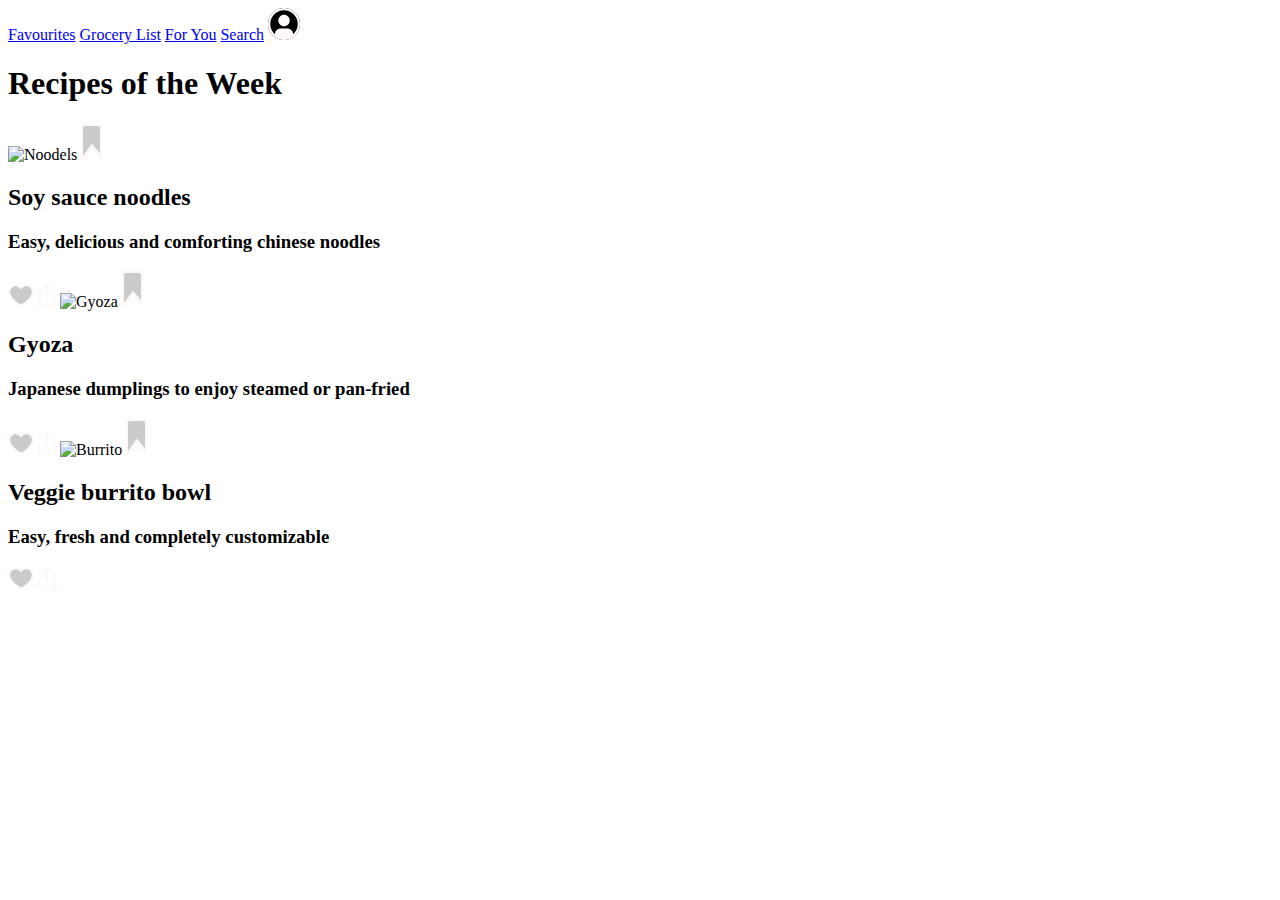
==== index.html @ f01e0eab "Initial commit" ====
<!DOCTYPE html>
<html lang="en">
  <head>
    <meta charset="UTF-8" />
    <meta name="viewport" content="width=device-width, initial-scale=1.0" />
    <title>Kitchen Digest</title>
    <link rel="stylesheet" href="stylesheet.css" />
  </head>

  <div>
    <nav>
      <a href="/Favourites/">Favourites</a>
      <a href="/Grocery/">Grocery List</a>
      <a href="/For-You/">For You</a>
      <a href="/Search/">Search</a>
      <dialog id="modal">
        <form method="dialog">
          <div>
            <button class="close">x</button>
          </div>
            <label for="email">Email</label>
            <input type="text" name="email" id="email" autocomplete="email" />
            <label for="password">Password</label>
            <input type="text" name="password" id="password" autocomplete="current-password" />
            <button>Log in</button>
        </form>
      </dialog>
      
      <a href="#modal" class="MainNavText">
        <svg
          width="32"
          height="32"
          viewBox="0 0 32 32"
          fill="none"
          xmlns="http://www.w3.org/2000/svg">
          <circle cx="16" cy="16" r="16" fill="#000000" />
          <path
            fill-rule="evenodd"
            clip-rule="evenodd"
            d="M7.11089 2.69649C9.74208 0.938384 12.8355 0 16 0C20.242 0.00483968 24.3089 1.6921 27.3084 4.69164C30.3079 7.69117 31.9952 11.758 32 16C32 19.1645 31.0617 22.2579 29.3035 24.8891C27.5454 27.5203 25.0466 29.5711 22.123 30.7821C19.1993 31.9931 15.9823 32.3099 12.8786 31.6926C9.77488 31.0752 6.92394 29.5513 4.6863 27.3137C2.44866 25.0761 0.924807 22.2251 0.307443 19.1214C-0.309921 16.0177 0.00693255 12.8007 1.21794 9.87706C2.42894 6.95345 4.4797 4.45459 7.11089 2.69649ZM23.4331 22.219C24.5002 23.272 25.111 24.7021 25.1337 26.2011H25.1349C27.2074 24.3506 28.6689 21.9141 29.3259 19.2145C29.983 16.5148 29.8045 13.6792 28.8142 11.0833C27.8238 8.48728 26.0683 6.25333 23.7802 4.67722C21.492 3.1011 18.7791 2.25717 16.0006 2.25717C13.2221 2.25717 10.5092 3.1011 8.22101 4.67722C5.93284 6.25333 4.17736 8.48728 3.18703 11.0833C2.19669 13.6792 2.01822 16.5148 2.67525 19.2145C3.33227 21.9141 4.7938 24.3506 6.8663 26.2011C6.88908 24.7021 7.49983 23.272 8.56697 22.219C9.63412 21.1659 11.0722 20.5742 12.5714 20.5714H19.4286C20.9278 20.5742 22.3659 21.1659 23.4331 22.219ZM12.8253 7.82021C13.765 7.19232 14.8698 6.85718 16 6.85718C17.5155 6.85718 18.969 7.45922 20.0406 8.53085C21.1123 9.60249 21.7143 11.0559 21.7143 12.5715C21.7143 13.7016 21.3792 14.8064 20.7513 15.7461C20.1234 16.6859 19.2309 17.4183 18.1868 17.8508C17.1426 18.2833 15.9937 18.3964 14.8852 18.1759C13.7767 17.9555 12.7585 17.4112 11.9594 16.6121C11.1602 15.8129 10.616 14.7947 10.3955 13.6863C10.175 12.5778 10.2882 11.4288 10.7207 10.3847C11.1532 9.34055 11.8856 8.4481 12.8253 7.82021Z"
            fill="#FFF8F8" />
        </svg>
      </a>
      
    </nav>
  </div>

  <body>
    <div>
      <h1>Recipes of the Week</h1>
    </div>
    <img
      src="/Users/stefano/Desktop/WD Learning/KD/img/200730_Soy-Sauce-Noodles_550 1.png"
      alt="Noodels" />
    <svg
      width="21"
      height="36"
      viewBox="0 0 21 36"
      fill="none"
      xmlns="http://www.w3.org/2000/svg">
      <path
        d="M0 4.19056L0.0102194 34.9516C0.0100923 35.1335 0.0552001 35.3123 0.141103 35.4705C0.227006 35.6286 0.350742 35.7606 0.500132 35.8534C0.649522 35.9462 0.819415 35.9967 0.993089 35.9998C1.16676 36.003 1.33823 35.9587 1.49061 35.8714L11.0029 22.8158L19.5252 33.3967C19.6776 33.484 19.849 33.5282 20.0227 33.5251C20.1964 33.5219 20.3663 33.4714 20.5157 33.3786C20.6651 33.2858 20.7888 33.1538 20.8747 32.9957C20.9606 32.8376 21.0057 32.6588 21.0056 32.4768V4.19056C21.0056 3.07915 20.584 2.01327 19.8337 1.22739C19.0833 0.441504 18.0657 0 17.0045 0H4.00106C2.93991 0 1.92223 0.441504 1.17188 1.22739C0.421539 2.01327 0 3.07915 0 4.19056Z"
        fill="#5C5C5C"
        fill-opacity="0.32" />
      <path
        d="M1.01104 35L1.01045 35.032L1.01047 35.032L1.01104 35ZM1.01104 35C1.00966 35 1.00835 35 1.0071 35.0001L1.01104 35ZM1.01045 35.0321L1.01047 35.032L1.01043 35.0344L1.01041 35.0344L1.01045 35.0321ZM11.7789 22.1886L10.9602 21.1719L10.1917 22.227L1.01018 34.832L1 4.19056C1 4.19051 1 4.19027 1 4.19023C1.00004 3.32946 1.32688 2.51298 1.89493 1.91785C2.46151 1.32428 3.21976 1 4 1H17C17.7802 1 18.5385 1.32428 19.1051 1.91785C19.6732 2.51301 20 3.32974 20 4.19056V32.3983L11.7789 22.1886ZM19.9998 32.5596L19.9998 32.5597L19.9998 32.5573L19.9998 32.5596Z"
        stroke="#FFF8F8"
        stroke-width="2" />
    </svg>

    <h2>Soy sauce noodles</h2>
    <h3 class="description">Easy, delicious and comforting chinese noodles</h3>
    <svg
      id="like"
      width="26"
      height="23"
      viewBox="0 0 26 23"
      fill="none"
      xmlns="http://www.w3.org/2000/svg">
      <path
        d="M7.6 1C3.955 1 1 3.955 1 7.6C1 14.2 8.8 20.2 13 21.5956C17.2 20.2 25 14.2 25 7.6C25 3.955 22.045 1 18.4 1C16.168 1 14.194 2.1082 13 3.8044C12.3914 2.93752 11.5829 2.23005 10.6429 1.74189C9.70294 1.25373 8.65918 0.999253 7.6 1Z"
        fill="#5C5C5C"
        fill-opacity="0.32"
        stroke="#FFF8F8"
        stroke-width="2"
        stroke-linecap="round"
        stroke-linejoin="round" />
      <path
        d="M7.6 1C3.955 1 1 3.955 1 7.6C1 14.2 8.8 20.2 13 21.5956C17.2 20.2 25 14.2 25 7.6C25 3.955 22.045 1 18.4 1C16.168 1 14.194 2.1082 13 3.8044C12.3914 2.93752 11.5829 2.23005 10.6429 1.74189C9.70294 1.25373 8.65918 0.999253 7.6 1Z"
        stroke="#FFF8F8"
        stroke-width="2"
        stroke-linecap="round"
        stroke-linejoin="round" />
    </svg>
    <svg
      id="share"
      width="18"
      height="24"
      viewBox="0 0 18 24"
      fill="none"
      xmlns="http://www.w3.org/2000/svg">
      <path
        d="M8.89919 16.2132C8.58401 16.2132 8.32 16.1064 8.10716 15.8928C7.89358 15.68 7.78679 15.416 7.78679 15.1008V3.78216L6.78563 4.78331C6.58169 4.98725 6.32695 5.08922 6.02141 5.08922C5.71513 5.08922 5.45075 4.97798 5.22827 4.7555C5.02433 4.53302 4.92236 4.26864 4.92236 3.96236C4.92236 3.65683 5.02433 3.40209 5.22827 3.19815L8.12051 0.30591C8.21321 0.21321 8.32927 0.13905 8.46869 0.0834299C8.60737 0.02781 8.75087 0 8.89919 0C9.04751 0 9.19138 0.02781 9.3308 0.0834299C9.46948 0.13905 9.58517 0.21321 9.67787 0.30591L12.5701 3.19815C12.7926 3.42063 12.9038 3.68946 12.9038 4.00464C12.9038 4.31981 12.7926 4.57937 12.5701 4.78331C12.3476 4.98725 12.0836 5.08922 11.7781 5.08922C11.4718 5.08922 11.2167 4.98725 11.0127 4.78331L10.0116 3.78216V15.1008C10.0116 15.416 9.90517 15.68 9.69233 15.8928C9.47875 16.1064 9.21437 16.2132 8.89919 16.2132ZM2.2248 24C1.61298 24 1.08941 23.7823 0.65409 23.347C0.21803 22.911 0 22.387 0 21.7752V9.53882C0 8.927 0.21803 8.40306 0.65409 7.967C1.08941 7.53168 1.61298 7.31402 2.2248 7.31402H4.44959C4.76477 7.31402 5.02915 7.42044 5.24273 7.63328C5.45557 7.84686 5.56199 8.11124 5.56199 8.42642C5.56199 8.7416 5.45557 9.00561 5.24273 9.21845C5.02915 9.43203 4.76477 9.53882 4.44959 9.53882H2.2248V21.7752H15.5736V9.53882H13.3488C13.0336 9.53882 12.7696 9.43203 12.5568 9.21845C12.3432 9.00561 12.2364 8.7416 12.2364 8.42642C12.2364 8.11124 12.3432 7.84686 12.5568 7.63328C12.7696 7.42044 13.0336 7.31402 13.3488 7.31402H15.5736C16.1854 7.31402 16.7093 7.53168 17.1454 7.967C17.5807 8.40306 17.7984 8.927 17.7984 9.53882V21.7752C17.7984 22.387 17.5807 22.911 17.1454 23.347C16.7093 23.7823 16.1854 24 15.5736 24H2.2248Z"
        fill="#FFF8F8" />
    </svg>

    <img
      src="/Users/stefano/Desktop/WD Learning/KD/img/gyoza_rezept_03 1.png"
      alt="Gyoza" />
    <svg
      id="Bookmark"
      width="21"
      height="36"
      viewBox="0 0 21 36"
      fill="none"
      xmlns="http://www.w3.org/2000/svg">
      <path
        d="M0 4.19056L0.0102194 34.9516C0.0100923 35.1335 0.0552001 35.3123 0.141103 35.4705C0.227006 35.6286 0.350742 35.7606 0.500132 35.8534C0.649522 35.9462 0.819415 35.9967 0.993089 35.9998C1.16676 36.003 1.33823 35.9587 1.49061 35.8714L11.0029 22.8158L19.5252 33.3967C19.6776 33.484 19.849 33.5282 20.0227 33.5251C20.1964 33.5219 20.3663 33.4714 20.5157 33.3786C20.6651 33.2858 20.7888 33.1538 20.8747 32.9957C20.9606 32.8376 21.0057 32.6588 21.0056 32.4768V4.19056C21.0056 3.07915 20.584 2.01327 19.8337 1.22739C19.0833 0.441504 18.0657 0 17.0045 0H4.00106C2.93991 0 1.92223 0.441504 1.17188 1.22739C0.421539 2.01327 0 3.07915 0 4.19056Z"
        fill="#5C5C5C"
        fill-opacity="0.32" />
      <path
        d="M1.01104 35L1.01045 35.032L1.01047 35.032L1.01104 35ZM1.01104 35C1.00966 35 1.00835 35 1.0071 35.0001L1.01104 35ZM1.01045 35.0321L1.01047 35.032L1.01043 35.0344L1.01041 35.0344L1.01045 35.0321ZM11.7789 22.1886L10.9602 21.1719L10.1917 22.227L1.01018 34.832L1 4.19056C1 4.19051 1 4.19027 1 4.19023C1.00004 3.32946 1.32688 2.51298 1.89493 1.91785C2.46151 1.32428 3.21976 1 4 1H17C17.7802 1 18.5385 1.32428 19.1051 1.91785C19.6732 2.51301 20 3.32974 20 4.19056V32.3983L11.7789 22.1886ZM19.9998 32.5596L19.9998 32.5597L19.9998 32.5573L19.9998 32.5596Z"
        stroke="#FFF8F8"
        stroke-width="2" />
    </svg>

    <h2>Gyoza</h2>
    <h3 class="description">
      Japanese dumplings to enjoy steamed or pan-fried
    </h3>
    <svg
      id="like"
      width="26"
      height="23"
      viewBox="0 0 26 23"
      fill="none"
      xmlns="http://www.w3.org/2000/svg">
      <path
        d="M7.6 1C3.955 1 1 3.955 1 7.6C1 14.2 8.8 20.2 13 21.5956C17.2 20.2 25 14.2 25 7.6C25 3.955 22.045 1 18.4 1C16.168 1 14.194 2.1082 13 3.8044C12.3914 2.93752 11.5829 2.23005 10.6429 1.74189C9.70294 1.25373 8.65918 0.999253 7.6 1Z"
        fill="#5C5C5C"
        fill-opacity="0.32"
        stroke="#FFF8F8"
        stroke-width="2"
        stroke-linecap="round"
        stroke-linejoin="round" />
      <path
        d="M7.6 1C3.955 1 1 3.955 1 7.6C1 14.2 8.8 20.2 13 21.5956C17.2 20.2 25 14.2 25 7.6C25 3.955 22.045 1 18.4 1C16.168 1 14.194 2.1082 13 3.8044C12.3914 2.93752 11.5829 2.23005 10.6429 1.74189C9.70294 1.25373 8.65918 0.999253 7.6 1Z"
        stroke="#FFF8F8"
        stroke-width="2"
        stroke-linecap="round"
        stroke-linejoin="round" />
    </svg>
    <svg
      id="share"
      width="18"
      height="24"
      viewBox="0 0 18 24"
      fill="none"
      xmlns="http://www.w3.org/2000/svg">
      <path
        d="M8.89919 16.2132C8.58401 16.2132 8.32 16.1064 8.10716 15.8928C7.89358 15.68 7.78679 15.416 7.78679 15.1008V3.78216L6.78563 4.78331C6.58169 4.98725 6.32695 5.08922 6.02141 5.08922C5.71513 5.08922 5.45075 4.97798 5.22827 4.7555C5.02433 4.53302 4.92236 4.26864 4.92236 3.96236C4.92236 3.65683 5.02433 3.40209 5.22827 3.19815L8.12051 0.30591C8.21321 0.21321 8.32927 0.13905 8.46869 0.0834299C8.60737 0.02781 8.75087 0 8.89919 0C9.04751 0 9.19138 0.02781 9.3308 0.0834299C9.46948 0.13905 9.58517 0.21321 9.67787 0.30591L12.5701 3.19815C12.7926 3.42063 12.9038 3.68946 12.9038 4.00464C12.9038 4.31981 12.7926 4.57937 12.5701 4.78331C12.3476 4.98725 12.0836 5.08922 11.7781 5.08922C11.4718 5.08922 11.2167 4.98725 11.0127 4.78331L10.0116 3.78216V15.1008C10.0116 15.416 9.90517 15.68 9.69233 15.8928C9.47875 16.1064 9.21437 16.2132 8.89919 16.2132ZM2.2248 24C1.61298 24 1.08941 23.7823 0.65409 23.347C0.21803 22.911 0 22.387 0 21.7752V9.53882C0 8.927 0.21803 8.40306 0.65409 7.967C1.08941 7.53168 1.61298 7.31402 2.2248 7.31402H4.44959C4.76477 7.31402 5.02915 7.42044 5.24273 7.63328C5.45557 7.84686 5.56199 8.11124 5.56199 8.42642C5.56199 8.7416 5.45557 9.00561 5.24273 9.21845C5.02915 9.43203 4.76477 9.53882 4.44959 9.53882H2.2248V21.7752H15.5736V9.53882H13.3488C13.0336 9.53882 12.7696 9.43203 12.5568 9.21845C12.3432 9.00561 12.2364 8.7416 12.2364 8.42642C12.2364 8.11124 12.3432 7.84686 12.5568 7.63328C12.7696 7.42044 13.0336 7.31402 13.3488 7.31402H15.5736C16.1854 7.31402 16.7093 7.53168 17.1454 7.967C17.5807 8.40306 17.7984 8.927 17.7984 9.53882V21.7752C17.7984 22.387 17.5807 22.911 17.1454 23.347C16.7093 23.7823 16.1854 24 15.5736 24H2.2248Z"
        fill="#FFF8F8" />
    </svg>

    <img
      src="/Users/stefano/Desktop/WD Learning/KD/img/instant-pot-vegan-burrito-bowls 1.png"
      alt="Burrito" />

    <svg
      id="Bookmark"
      width="21"
      height="36"
      viewBox="0 0 21 36"
      fill="none"
      xmlns="http://www.w3.org/2000/svg">
      <path
        d="M0 4.19056L0.0102194 34.9516C0.0100923 35.1335 0.0552001 35.3123 0.141103 35.4705C0.227006 35.6286 0.350742 35.7606 0.500132 35.8534C0.649522 35.9462 0.819415 35.9967 0.993089 35.9998C1.16676 36.003 1.33823 35.9587 1.49061 35.8714L11.0029 22.8158L19.5252 33.3967C19.6776 33.484 19.849 33.5282 20.0227 33.5251C20.1964 33.5219 20.3663 33.4714 20.5157 33.3786C20.6651 33.2858 20.7888 33.1538 20.8747 32.9957C20.9606 32.8376 21.0057 32.6588 21.0056 32.4768V4.19056C21.0056 3.07915 20.584 2.01327 19.8337 1.22739C19.0833 0.441504 18.0657 0 17.0045 0H4.00106C2.93991 0 1.92223 0.441504 1.17188 1.22739C0.421539 2.01327 0 3.07915 0 4.19056Z"
        fill="#5C5C5C"
        fill-opacity="0.32" />
      <path
        d="M1.01104 35L1.01045 35.032L1.01047 35.032L1.01104 35ZM1.01104 35C1.00966 35 1.00835 35 1.0071 35.0001L1.01104 35ZM1.01045 35.0321L1.01047 35.032L1.01043 35.0344L1.01041 35.0344L1.01045 35.0321ZM11.7789 22.1886L10.9602 21.1719L10.1917 22.227L1.01018 34.832L1 4.19056C1 4.19051 1 4.19027 1 4.19023C1.00004 3.32946 1.32688 2.51298 1.89493 1.91785C2.46151 1.32428 3.21976 1 4 1H17C17.7802 1 18.5385 1.32428 19.1051 1.91785C19.6732 2.51301 20 3.32974 20 4.19056V32.3983L11.7789 22.1886ZM19.9998 32.5596L19.9998 32.5597L19.9998 32.5573L19.9998 32.5596Z"
        stroke="#FFF8F8"
        stroke-width="2" />
    </svg>

    <h2>Veggie burrito bowl</h2>
    <h3 class="description">Easy, fresh and completely customizable</h3>
    <svg
      id="like"
      width="26"
      height="23"
      viewBox="0 0 26 23"
      fill="none"
      xmlns="http://www.w3.org/2000/svg">
      <path
        d="M7.6 1C3.955 1 1 3.955 1 7.6C1 14.2 8.8 20.2 13 21.5956C17.2 20.2 25 14.2 25 7.6C25 3.955 22.045 1 18.4 1C16.168 1 14.194 2.1082 13 3.8044C12.3914 2.93752 11.5829 2.23005 10.6429 1.74189C9.70294 1.25373 8.65918 0.999253 7.6 1Z"
        fill="#5C5C5C"
        fill-opacity="0.32"
        stroke="#FFF8F8"
        stroke-width="2"
        stroke-linecap="round"
        stroke-linejoin="round" />
      <path
        d="M7.6 1C3.955 1 1 3.955 1 7.6C1 14.2 8.8 20.2 13 21.5956C17.2 20.2 25 14.2 25 7.6C25 3.955 22.045 1 18.4 1C16.168 1 14.194 2.1082 13 3.8044C12.3914 2.93752 11.5829 2.23005 10.6429 1.74189C9.70294 1.25373 8.65918 0.999253 7.6 1Z"
        stroke="#FFF8F8"
        stroke-width="2"
        stroke-linecap="round"
        stroke-linejoin="round" />
    </svg>
    <svg
      id="share"
      width="18"
      height="24"
      viewBox="0 0 18 24"
      fill="none"
      xmlns="http://www.w3.org/2000/svg">
      <path
        d="M8.89919 16.2132C8.58401 16.2132 8.32 16.1064 8.10716 15.8928C7.89358 15.68 7.78679 15.416 7.78679 15.1008V3.78216L6.78563 4.78331C6.58169 4.98725 6.32695 5.08922 6.02141 5.08922C5.71513 5.08922 5.45075 4.97798 5.22827 4.7555C5.02433 4.53302 4.92236 4.26864 4.92236 3.96236C4.92236 3.65683 5.02433 3.40209 5.22827 3.19815L8.12051 0.30591C8.21321 0.21321 8.32927 0.13905 8.46869 0.0834299C8.60737 0.02781 8.75087 0 8.89919 0C9.04751 0 9.19138 0.02781 9.3308 0.0834299C9.46948 0.13905 9.58517 0.21321 9.67787 0.30591L12.5701 3.19815C12.7926 3.42063 12.9038 3.68946 12.9038 4.00464C12.9038 4.31981 12.7926 4.57937 12.5701 4.78331C12.3476 4.98725 12.0836 5.08922 11.7781 5.08922C11.4718 5.08922 11.2167 4.98725 11.0127 4.78331L10.0116 3.78216V15.1008C10.0116 15.416 9.90517 15.68 9.69233 15.8928C9.47875 16.1064 9.21437 16.2132 8.89919 16.2132ZM2.2248 24C1.61298 24 1.08941 23.7823 0.65409 23.347C0.21803 22.911 0 22.387 0 21.7752V9.53882C0 8.927 0.21803 8.40306 0.65409 7.967C1.08941 7.53168 1.61298 7.31402 2.2248 7.31402H4.44959C4.76477 7.31402 5.02915 7.42044 5.24273 7.63328C5.45557 7.84686 5.56199 8.11124 5.56199 8.42642C5.56199 8.7416 5.45557 9.00561 5.24273 9.21845C5.02915 9.43203 4.76477 9.53882 4.44959 9.53882H2.2248V21.7752H15.5736V9.53882H13.3488C13.0336 9.53882 12.7696 9.43203 12.5568 9.21845C12.3432 9.00561 12.2364 8.7416 12.2364 8.42642C12.2364 8.11124 12.3432 7.84686 12.5568 7.63328C12.7696 7.42044 13.0336 7.31402 13.3488 7.31402H15.5736C16.1854 7.31402 16.7093 7.53168 17.1454 7.967C17.5807 8.40306 17.7984 8.927 17.7984 9.53882V21.7752C17.7984 22.387 17.5807 22.911 17.1454 23.347C16.7093 23.7823 16.1854 24 15.5736 24H2.2248Z"
        fill="#FFF8F8" />
    </svg>
  </body>
</html>
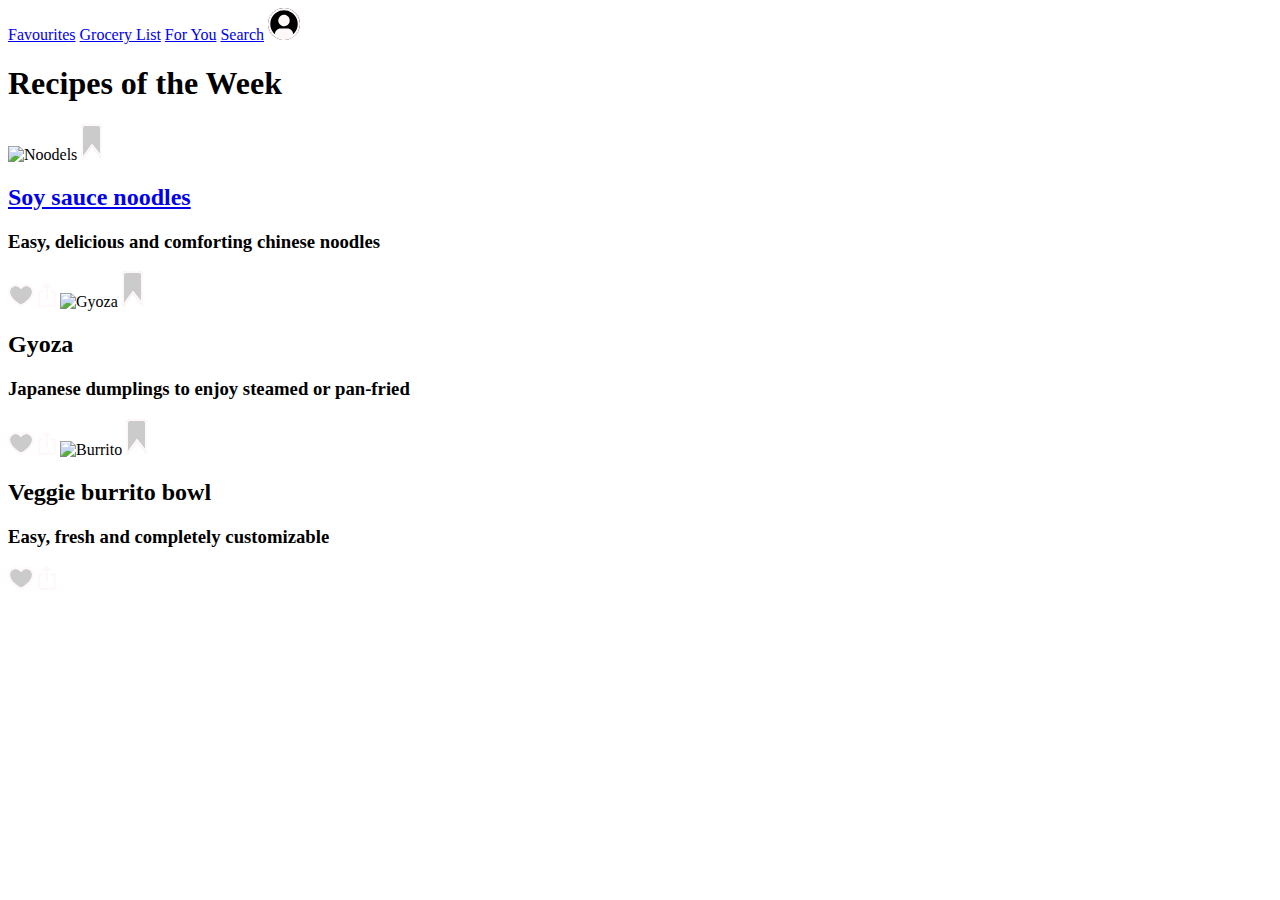
==== commit 1b692070: "updated index Created Recipe Updated stylesheet" ====
--- a/index.html
+++ b/index.html
@@ -13,19 +13,21 @@
       <a href="/Grocery/">Grocery List</a>
       <a href="/For-You/">For You</a>
       <a href="/Search/">Search</a>
-      <dialog id="modal">
-        <form method="dialog">
-          <div>
-            <button class="close">x</button>
-          </div>
-            <label for="email">Email</label>
-            <input type="text" name="email" id="email" autocomplete="email" />
-            <label for="password">Password</label>
-            <input type="text" name="password" id="password" autocomplete="current-password" />
-            <button>Log in</button>
-        </form>
-      </dialog>
-      
+      <div id="modal">
+        <div>
+          <button class="close" onclick="location.href='#'">x</button>
+          <label for="email">Email</label>
+          <input type="text" name="email" id="email" autocomplete="email" />
+          <label for="password">Password</label>
+          <input
+            type="text"
+            name="password"
+            id="password"
+            autocomplete="current-password" />
+          <button onclick="location.href='#'">Log in</button>
+        </div>
+      </div>
+
       <a href="#modal" class="MainNavText">
         <svg
           width="32"
@@ -41,7 +43,6 @@
             fill="#FFF8F8" />
         </svg>
       </a>
-      
     </nav>
   </div>
 
@@ -67,8 +68,9 @@
         stroke="#FFF8F8"
         stroke-width="2" />
     </svg>
-
-    <h2>Soy sauce noodles</h2>
+    
+    <h2><a href="/Users/stefano/Desktop/WD Learning/KD/Recipe.html">Soy sauce noodles</a></h2>
+
     <h3 class="description">Easy, delicious and comforting chinese noodles</h3>
     <svg
       id="like"
--- a/stylesheet.css
+++ b/stylesheet.css
@@ -0,0 +1,39 @@
+#modal {
+    display: none;
+    position: fixed;
+    top: 0;
+    left: 0;
+    width: 100%;
+    height: 100%;
+    background: rgba(0, 0, 0, 0.5);
+    justify-content: center;
+    align-items: center;
+}
+
+    #modal div {
+        background: #ffffff61;
+        padding: 20px;
+        border-radius: 5px;
+        text-align: right;
+        position: relative;
+    }
+
+    #modal:target {
+        display: flex;
+    }
+
+    #modal div button.close {
+        background: none;
+        border: none;
+        font-size: 20px;
+        cursor: pointer;
+        position: absolute;
+        top: -30px;
+        right: 10px;
+        z-index: 1;
+    }
+
+    #modal div button {
+        padding: 10px 20px;
+        margin-top: 40px; 
+    }
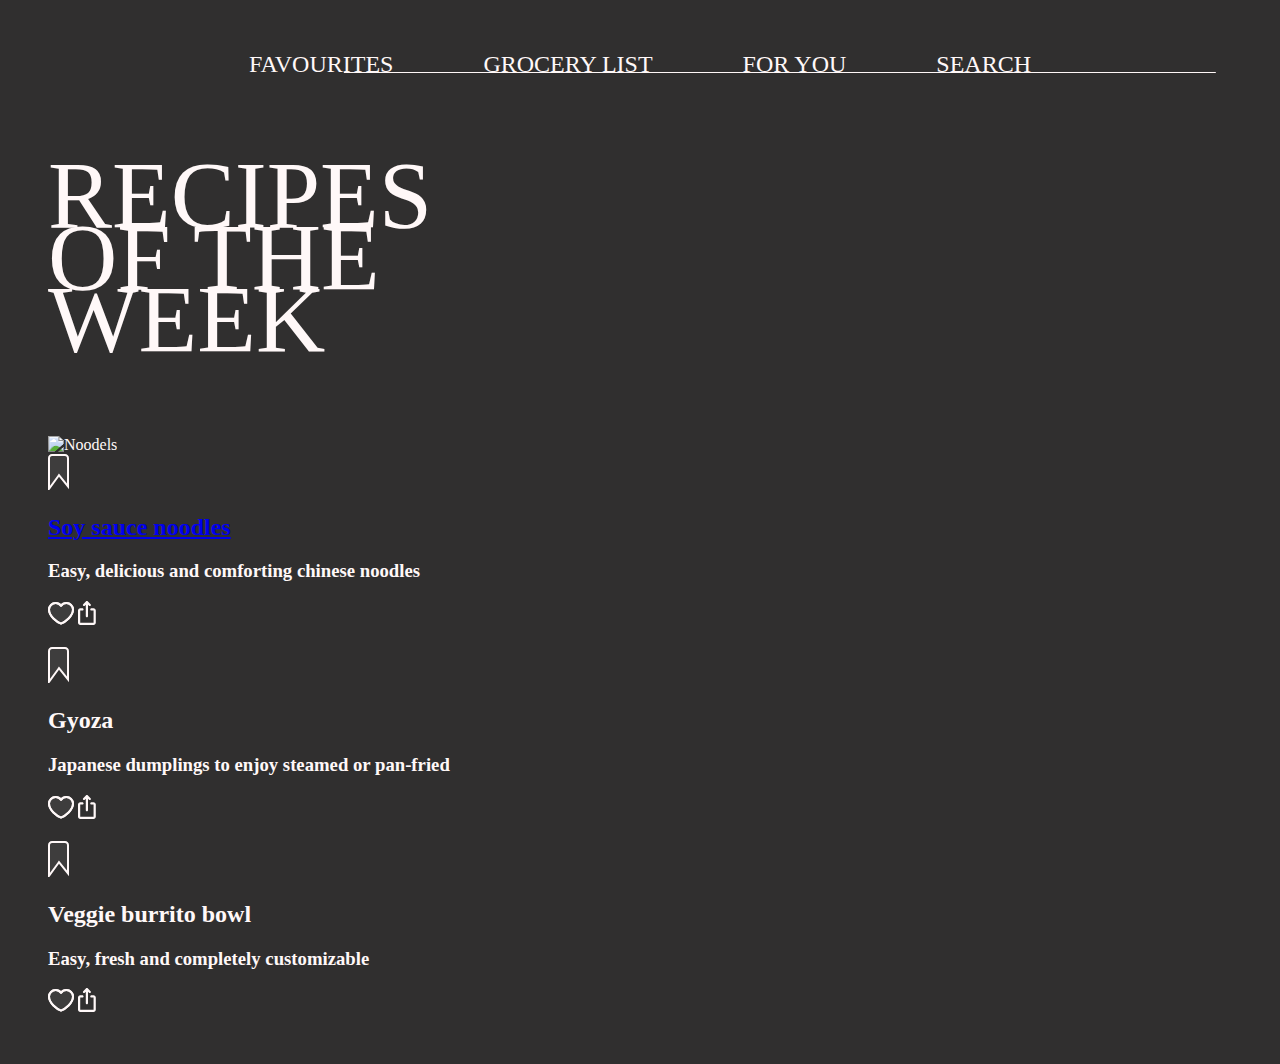
==== commit 1943c33e: "finished Recipe css started Recipe CSS" ====
--- a/index.html
+++ b/index.html
@@ -1,5 +1,5 @@
 <!DOCTYPE html>
-<html lang="en">
+<html lang="en" class="container">
   <head>
     <meta charset="UTF-8" />
     <meta name="viewport" content="width=device-width, initial-scale=1.0" />
@@ -13,6 +13,7 @@
       <a href="/Grocery/">Grocery List</a>
       <a href="/For-You/">For You</a>
       <a href="/Search/">Search</a>
+      <hr>
       <div id="modal">
         <div>
           <button class="close" onclick="location.href='#'">x</button>
@@ -50,9 +51,11 @@
     <div>
       <h1>Recipes of the Week</h1>
     </div>
-    <img
+    <div class="container-1">
+    <img class="item-1"
       src="/Users/stefano/Desktop/WD Learning/KD/img/200730_Soy-Sauce-Noodles_550 1.png"
       alt="Noodels" />
+    </div>  
     <svg
       width="21"
       height="36"
@@ -105,10 +108,11 @@
         d="M8.89919 16.2132C8.58401 16.2132 8.32 16.1064 8.10716 15.8928C7.89358 15.68 7.78679 15.416 7.78679 15.1008V3.78216L6.78563 4.78331C6.58169 4.98725 6.32695 5.08922 6.02141 5.08922C5.71513 5.08922 5.45075 4.97798 5.22827 4.7555C5.02433 4.53302 4.92236 4.26864 4.92236 3.96236C4.92236 3.65683 5.02433 3.40209 5.22827 3.19815L8.12051 0.30591C8.21321 0.21321 8.32927 0.13905 8.46869 0.0834299C8.60737 0.02781 8.75087 0 8.89919 0C9.04751 0 9.19138 0.02781 9.3308 0.0834299C9.46948 0.13905 9.58517 0.21321 9.67787 0.30591L12.5701 3.19815C12.7926 3.42063 12.9038 3.68946 12.9038 4.00464C12.9038 4.31981 12.7926 4.57937 12.5701 4.78331C12.3476 4.98725 12.0836 5.08922 11.7781 5.08922C11.4718 5.08922 11.2167 4.98725 11.0127 4.78331L10.0116 3.78216V15.1008C10.0116 15.416 9.90517 15.68 9.69233 15.8928C9.47875 16.1064 9.21437 16.2132 8.89919 16.2132ZM2.2248 24C1.61298 24 1.08941 23.7823 0.65409 23.347C0.21803 22.911 0 22.387 0 21.7752V9.53882C0 8.927 0.21803 8.40306 0.65409 7.967C1.08941 7.53168 1.61298 7.31402 2.2248 7.31402H4.44959C4.76477 7.31402 5.02915 7.42044 5.24273 7.63328C5.45557 7.84686 5.56199 8.11124 5.56199 8.42642C5.56199 8.7416 5.45557 9.00561 5.24273 9.21845C5.02915 9.43203 4.76477 9.53882 4.44959 9.53882H2.2248V21.7752H15.5736V9.53882H13.3488C13.0336 9.53882 12.7696 9.43203 12.5568 9.21845C12.3432 9.00561 12.2364 8.7416 12.2364 8.42642C12.2364 8.11124 12.3432 7.84686 12.5568 7.63328C12.7696 7.42044 13.0336 7.31402 13.3488 7.31402H15.5736C16.1854 7.31402 16.7093 7.53168 17.1454 7.967C17.5807 8.40306 17.7984 8.927 17.7984 9.53882V21.7752C17.7984 22.387 17.5807 22.911 17.1454 23.347C16.7093 23.7823 16.1854 24 15.5736 24H2.2248Z"
         fill="#FFF8F8" />
     </svg>
-
-    <img
+    <div class="container-1">
+    <img class="item-2"
       src="/Users/stefano/Desktop/WD Learning/KD/img/gyoza_rezept_03 1.png"
       alt="Gyoza" />
+    </div>  
     <svg
       id="Bookmark"
       width="21"
@@ -163,11 +167,11 @@
         d="M8.89919 16.2132C8.58401 16.2132 8.32 16.1064 8.10716 15.8928C7.89358 15.68 7.78679 15.416 7.78679 15.1008V3.78216L6.78563 4.78331C6.58169 4.98725 6.32695 5.08922 6.02141 5.08922C5.71513 5.08922 5.45075 4.97798 5.22827 4.7555C5.02433 4.53302 4.92236 4.26864 4.92236 3.96236C4.92236 3.65683 5.02433 3.40209 5.22827 3.19815L8.12051 0.30591C8.21321 0.21321 8.32927 0.13905 8.46869 0.0834299C8.60737 0.02781 8.75087 0 8.89919 0C9.04751 0 9.19138 0.02781 9.3308 0.0834299C9.46948 0.13905 9.58517 0.21321 9.67787 0.30591L12.5701 3.19815C12.7926 3.42063 12.9038 3.68946 12.9038 4.00464C12.9038 4.31981 12.7926 4.57937 12.5701 4.78331C12.3476 4.98725 12.0836 5.08922 11.7781 5.08922C11.4718 5.08922 11.2167 4.98725 11.0127 4.78331L10.0116 3.78216V15.1008C10.0116 15.416 9.90517 15.68 9.69233 15.8928C9.47875 16.1064 9.21437 16.2132 8.89919 16.2132ZM2.2248 24C1.61298 24 1.08941 23.7823 0.65409 23.347C0.21803 22.911 0 22.387 0 21.7752V9.53882C0 8.927 0.21803 8.40306 0.65409 7.967C1.08941 7.53168 1.61298 7.31402 2.2248 7.31402H4.44959C4.76477 7.31402 5.02915 7.42044 5.24273 7.63328C5.45557 7.84686 5.56199 8.11124 5.56199 8.42642C5.56199 8.7416 5.45557 9.00561 5.24273 9.21845C5.02915 9.43203 4.76477 9.53882 4.44959 9.53882H2.2248V21.7752H15.5736V9.53882H13.3488C13.0336 9.53882 12.7696 9.43203 12.5568 9.21845C12.3432 9.00561 12.2364 8.7416 12.2364 8.42642C12.2364 8.11124 12.3432 7.84686 12.5568 7.63328C12.7696 7.42044 13.0336 7.31402 13.3488 7.31402H15.5736C16.1854 7.31402 16.7093 7.53168 17.1454 7.967C17.5807 8.40306 17.7984 8.927 17.7984 9.53882V21.7752C17.7984 22.387 17.5807 22.911 17.1454 23.347C16.7093 23.7823 16.1854 24 15.5736 24H2.2248Z"
         fill="#FFF8F8" />
     </svg>
-
-    <img
+    <div class="container-1">
+    <img class="item-3"
       src="/Users/stefano/Desktop/WD Learning/KD/img/instant-pot-vegan-burrito-bowls 1.png"
       alt="Burrito" />
-
+    </div>
     <svg
       id="Bookmark"
       width="21"
--- a/stylesheet.css
+++ b/stylesheet.css
@@ -1,3 +1,53 @@
+body {
+    background: var(--Background, #302F2F);
+    color: #FFF8F8;
+    box-sizing: border-box;
+}
+
+html {
+    width: 100%;
+}
+
+
+/*mobile*/
+.container {
+    margin: 0 auto;
+    padding: 14px;
+    box-sizing: border-box;
+}
+
+/* Tablet */
+@media (min-width:600px) {
+    .container {
+        padding: 30px;
+    }
+}
+
+/* Desktop */
+@media (min-width:900px) {
+    .container {
+        padding: 40px;
+    }
+}
+
+
+h1 {
+    display: flex;
+    width: 369px;
+    height: 227px;
+    flex-direction: column;
+    justify-content: center;
+    flex-shrink: 0;
+    color: var(--Interface-White, #FFF8F8);
+    font-family: Medio;
+    font-size: 96px;
+    font-style: normal;
+    font-weight: 400;
+    line-height: 62px;/* 64.583% */
+    text-transform: uppercase;
+
+}
+
 #modal {
     display: none;
     position: fixed;
@@ -10,30 +60,108 @@
     align-items: center;
 }
 
-    #modal div {
-        background: #ffffff61;
-        padding: 20px;
-        border-radius: 5px;
-        text-align: right;
-        position: relative;
-    }
+#modal div {
+    background: #ffffff61;
+    padding: 20px;
+    border-radius: 5px;
+    text-align: right;
+    position: relative;
+}
 
-    #modal:target {
-        display: flex;
-    }
+#modal:target {
+    display: flex;
+}
 
-    #modal div button.close {
-        background: none;
-        border: none;
-        font-size: 20px;
-        cursor: pointer;
-        position: absolute;
-        top: -30px;
-        right: 10px;
-        z-index: 1;
-    }
+#modal div button.close {
+    background: none;
+    border: none;
+    font-size: 20px;
+    cursor: pointer;
+    position: absolute;
+    top: -30px;
+    right: 10px;
+    z-index: 1;
+}
 
-    #modal div button {
-        padding: 10px 20px;
-        margin-top: 40px; 
-    }
+#modal div button {
+    padding: 10px 20px;
+    margin-top: 40px;
+}
+
+nav {
+    display: flex;
+    font-family: Medio;
+    font-size: 24px;
+    font-style: normal;
+    font-weight: 400;
+    line-height: 0px;
+    /* 0% */
+    text-transform: uppercase;
+    overflow: visible;
+    width: max-content;
+    margin: auto;
+    box-sizing: border-box;
+}
+
+nav a {
+    position: relative;
+    color: #FFF8F8;
+    text-decoration: none;
+    float: none;
+    padding: 16px 45px;
+}
+
+
+nav {
+    position: relative;
+    /* Set the parent <nav> element to a relative position */
+}
+
+nav a:nth-of-type(1) {
+    position: relative;
+    /* Set the "Favourites" link to a relative position */
+}
+
+hr {
+    position: absolute;
+    top: calc(10% + 9px);
+    /* Adjust this value based on your specific layout */
+    left: 44%;
+    /* Adjust this value to align with the "Favourites" link */
+    transform: translateX(-28%);
+    /* Adjust this value to align with the "Favourites" link */
+    width: 100%;
+    /* Ensures the <hr> spans the entire width of the container */
+    border: none;
+    border-top: 1px solid #FFF8F8;
+    /* Style the <hr> as a horizontal line */
+}
+
+.MainNavText {
+    position: absolute;
+    top: 50%;
+    /* Adjust this value to vertically center the SVG */
+    transform: translateY(-50%);
+    /* Adjust this value to vertically center the SVG */
+    right: -400px;
+    /* Adjust this value to move the SVG more to the right */
+    z-index: 2;
+    /* Set a higher z-index to ensure the SVG appears above the <hr> element */
+}
+
+.container1 {
+    position: relative;
+}
+
+
+.item-2 {
+    position: relative;
+    top: -1000px;
+    left: 680px;
+}
+
+.item-3 {
+    position: relative;
+    top: -1513px;
+    left: 980px;
+}